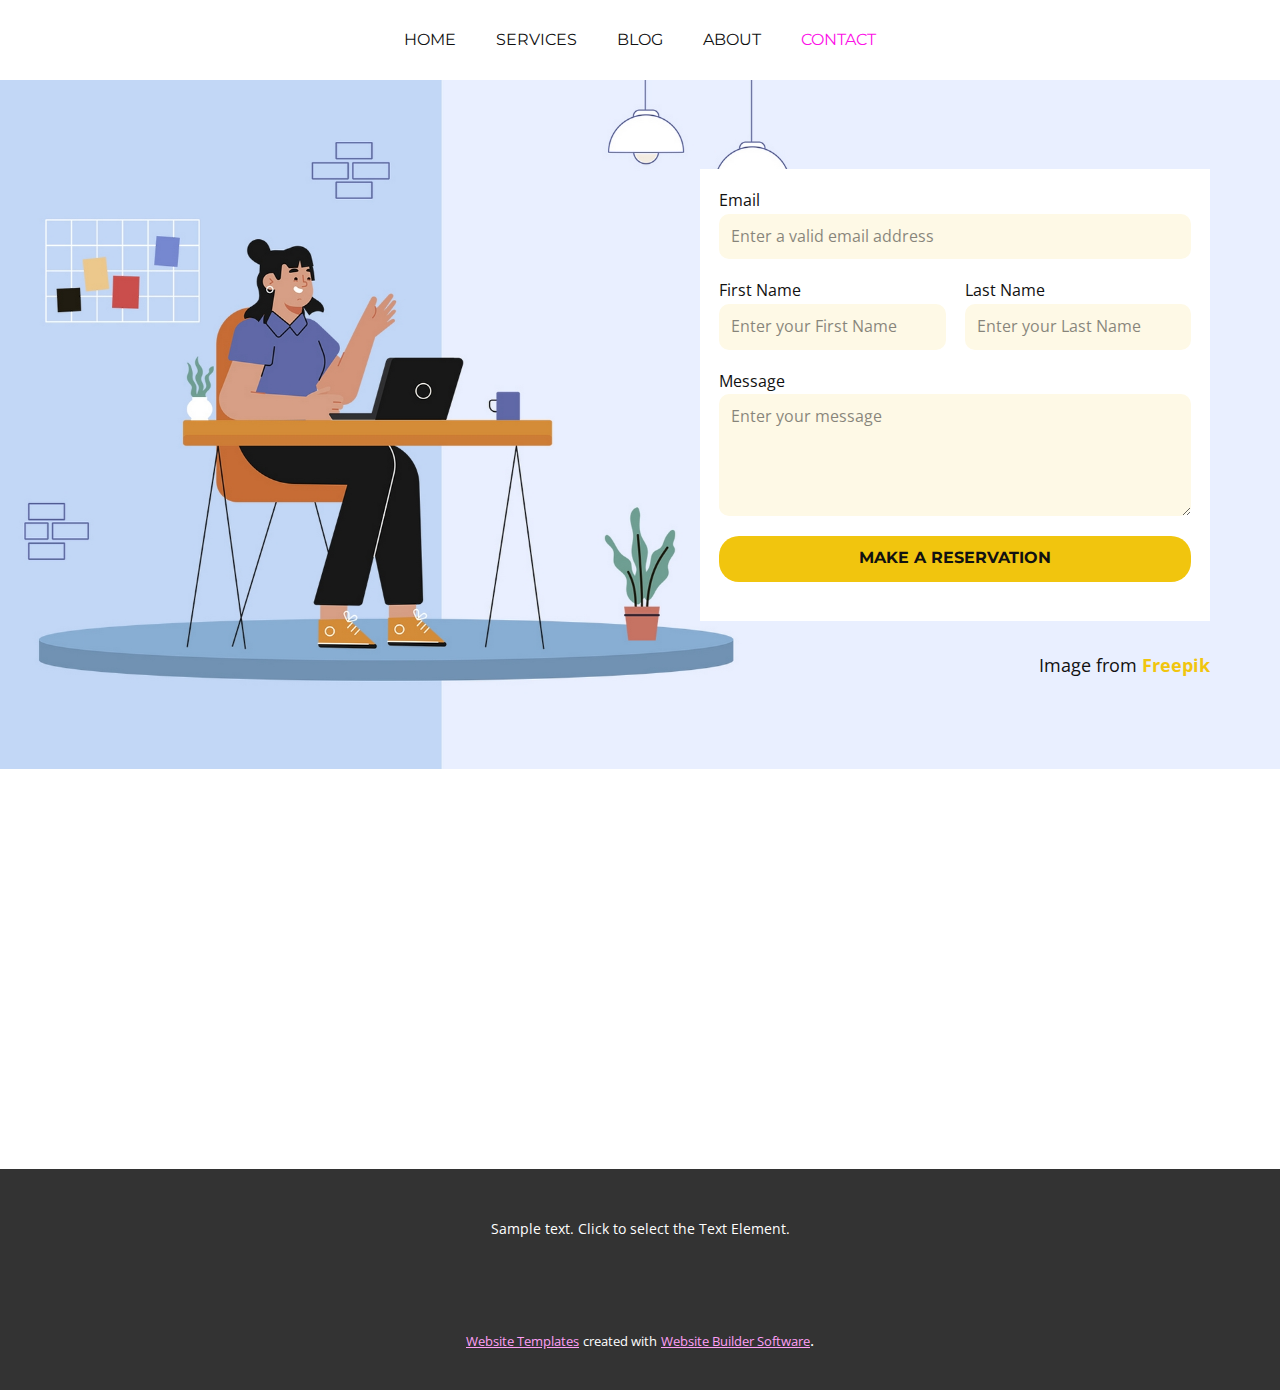
==== Contact.html @ b4f74103 "v1" ====
<!DOCTYPE html>
<html style="font-size: 16px;" lang="en"><head>
    <meta name="viewport" content="width=device-width, initial-scale=1.0">
    <meta charset="utf-8">
    <meta name="keywords" content="">
    <meta name="description" content="">
    <title>Contact</title>
    <link rel="stylesheet" href="nicepage.css" media="screen">
<link rel="stylesheet" href="Contact.css" media="screen">
    <script class="u-script" type="text/javascript" src="jquery.js" defer=""></script>
    <script class="u-script" type="text/javascript" src="nicepage.js" defer=""></script>
    <meta name="generator" content="Nicepage 5.15.1, nicepage.com">
    <meta name="referrer" content="origin">
    <link id="u-theme-google-font" rel="stylesheet" href="https://fonts.googleapis.com/css?family=Roboto:100,100i,300,300i,400,400i,500,500i,700,700i,900,900i|Open+Sans:300,300i,400,400i,500,500i,600,600i,700,700i,800,800i">
    <link id="u-page-google-font" rel="stylesheet" href="https://fonts.googleapis.com/css?family=Montserrat:100,100i,200,200i,300,300i,400,400i,500,500i,600,600i,700,700i,800,800i,900,900i">
    
    
    
    
    <script type="application/ld+json">{
		"@context": "http://schema.org",
		"@type": "Organization",
		"name": ""
}</script>
    <meta name="theme-color" content="#fc10e7">
    <meta property="og:title" content="Contact">
    <meta property="og:type" content="website">
  <meta data-intl-tel-input-cdn-path="intlTelInput/"></head>
  <body class="u-body u-xl-mode" data-lang="en"><header class="u-clearfix u-container-align-center u-header u-header" id="sec-1c6a"><div class="u-clearfix u-sheet u-valign-middle u-sheet-1">
        <nav class="u-menu u-menu-one-level u-offcanvas u-menu-1">
          <div class="menu-collapse u-custom-font u-font-montserrat" style="font-size: 1rem; letter-spacing: 0px; text-transform: uppercase;">
            <a class="u-button-style u-custom-left-right-menu-spacing u-custom-padding-bottom u-custom-top-bottom-menu-spacing u-nav-link u-text-active-palette-1-base u-text-hover-palette-2-base" href="#">
              <svg class="u-svg-link" viewBox="0 0 24 24"><use xmlns:xlink="http://www.w3.org/1999/xlink" xlink:href="#menu-hamburger"></use></svg>
              <svg class="u-svg-content" version="1.1" id="menu-hamburger" viewBox="0 0 16 16" x="0px" y="0px" xmlns:xlink="http://www.w3.org/1999/xlink" xmlns="http://www.w3.org/2000/svg"><g><rect y="1" width="16" height="2"></rect><rect y="7" width="16" height="2"></rect><rect y="13" width="16" height="2"></rect>
</g></svg>
            </a>
          </div>
          <div class="u-custom-menu u-nav-container">
            <ul class="u-custom-font u-font-montserrat u-nav u-unstyled u-nav-1"><li class="u-nav-item"><a class="u-button-style u-nav-link u-text-active-palette-1-base u-text-hover-palette-2-base" href="Home.html" style="padding: 10px 20px;">Home</a>
</li><li class="u-nav-item"><a class="u-button-style u-nav-link u-text-active-palette-1-base u-text-hover-palette-2-base" href="Services.html" style="padding: 10px 20px;">Services</a>
</li><li class="u-nav-item"><a class="u-button-style u-nav-link u-text-active-palette-1-base u-text-hover-palette-2-base" href="blog/blog.html" style="padding: 10px 20px;">Blog</a>
</li><li class="u-nav-item"><a class="u-button-style u-nav-link u-text-active-palette-1-base u-text-hover-palette-2-base" href="About.html" style="padding: 10px 20px;">About</a>
</li><li class="u-nav-item"><a class="u-button-style u-nav-link u-text-active-palette-1-base u-text-hover-palette-2-base" href="Contact.html" style="padding: 10px 20px;">Contact</a>
</li></ul>
          </div>
          <div class="u-custom-menu u-nav-container-collapse">
            <div class="u-black u-container-style u-inner-container-layout u-opacity u-opacity-95 u-sidenav">
              <div class="u-inner-container-layout u-sidenav-overflow">
                <div class="u-menu-close"></div>
                <ul class="u-align-center u-nav u-popupmenu-items u-unstyled u-nav-2"><li class="u-nav-item"><a class="u-button-style u-nav-link" href="Home.html">Home</a>
</li><li class="u-nav-item"><a class="u-button-style u-nav-link" href="Services.html">Services</a>
</li><li class="u-nav-item"><a class="u-button-style u-nav-link" href="blog/blog.html">Blog</a>
</li><li class="u-nav-item"><a class="u-button-style u-nav-link" href="About.html">About</a>
</li><li class="u-nav-item"><a class="u-button-style u-nav-link" href="Contact.html">Contact</a>
</li></ul>
              </div>
            </div>
            <div class="u-black u-menu-overlay u-opacity u-opacity-70"></div>
          </div>
        </nav>
      </div></header>
    <section class="u-clearfix u-container-align-center-sm u-container-align-center-xs u-container-align-right-lg u-container-align-right-md u-container-align-right-xl u-image u-section-1" id="carousel_f17c" data-image-width="2000" data-image-height="1125">
      <div class="u-clearfix u-sheet u-valign-middle u-sheet-1">
        <div class="u-form u-white u-form-1">
          <form action="https://forms.nicepagesrv.com/v2/form/process" class="u-clearfix u-form-spacing-19 u-form-vertical u-inner-form" source="email" name="form" style="padding: 19px;">
            <div class="u-form-email u-form-group">
              <label for="email-db6f" class="u-label">Email</label>
              <input type="email" placeholder="Enter a valid email address" id="email-db6f" name="email" class="u-border-none u-input u-input-rectangle u-palette-3-light-3 u-radius-10" required="">
            </div>
            <div class="u-form-group u-form-name u-form-partition-factor-2 u-form-group-2">
              <label for="name-961f" class="u-label">First Name</label>
              <input type="text" placeholder="Enter your First Name" id="name-961f" name="name-1" class="u-border-none u-input u-input-rectangle u-palette-3-light-3 u-radius-10" required="">
            </div>
            <div class="u-form-group u-form-name u-form-partition-factor-2 u-form-group-3">
              <label for="name-961f" class="u-label">Last Name</label>
              <input type="text" placeholder="Enter your Last Name" id="name-961f" name="name-2" class="u-border-none u-input u-input-rectangle u-palette-3-light-3 u-radius-10" required="">
            </div>
            <div class="u-form-group u-form-message">
              <label for="message-db6f" class="u-label">Message</label>
              <textarea placeholder="Enter your message" rows="4" cols="50" id="message-db6f" name="message" class="u-border-none u-input u-input-rectangle u-palette-3-light-3 u-radius-10" required=""></textarea>
            </div>
            <div class="u-align-right u-form-group u-form-submit">
              <a href="#" class="u-border-none u-btn u-btn-round u-btn-submit u-button-style u-palette-3-base u-radius-20 u-btn-1">Make a Reservation</a>
              <input type="submit" value="submit" class="u-form-control-hidden">
            </div>
            <div class="u-form-send-message u-form-send-success"> Thank you! Your message has been sent. </div>
            <div class="u-form-send-error u-form-send-message"> Unable to send your message. Please fix errors then try again. </div>
            <input type="hidden" value="" name="recaptchaResponse">
            <input type="hidden" name="formServices" value="b760917b-a08a-b042-38a8-28e942302a26">
          </form>
        </div>
        <p class="u-align-center-sm u-align-center-xs u-align-right-lg u-align-right-md u-align-right-xl u-text u-text-default u-text-1">Image from <a href="https://freepik.com" class="u-active-none u-border-none u-btn u-button-link u-button-style u-hover-none u-none u-text-palette-3-base u-btn-2">Freepik</a>
        </p>
      </div>
    </section>
    <section class="u-clearfix u-section-2" id="sec-baec">
      <div class="u-clearfix u-sheet u-sheet-1"></div>
    </section>
    
    
    
    <footer class="u-align-center u-clearfix u-footer u-grey-80 u-footer" id="sec-da6d"><div class="u-clearfix u-sheet u-sheet-1">
        <p class="u-small-text u-text u-text-variant u-text-1">Sample text. Click to select the Text Element.</p>
      </div></footer>
    <section class="u-backlink u-clearfix u-grey-80">
      <a class="u-link" href="https://nicepage.com/website-templates" target="_blank">
        <span>Website Templates</span>
      </a>
      <p class="u-text">
        <span>created with</span>
      </p>
      <a class="u-link" href="" target="_blank">
        <span>Website Builder Software</span>
      </a>. 
    </section>
  
</body></html>
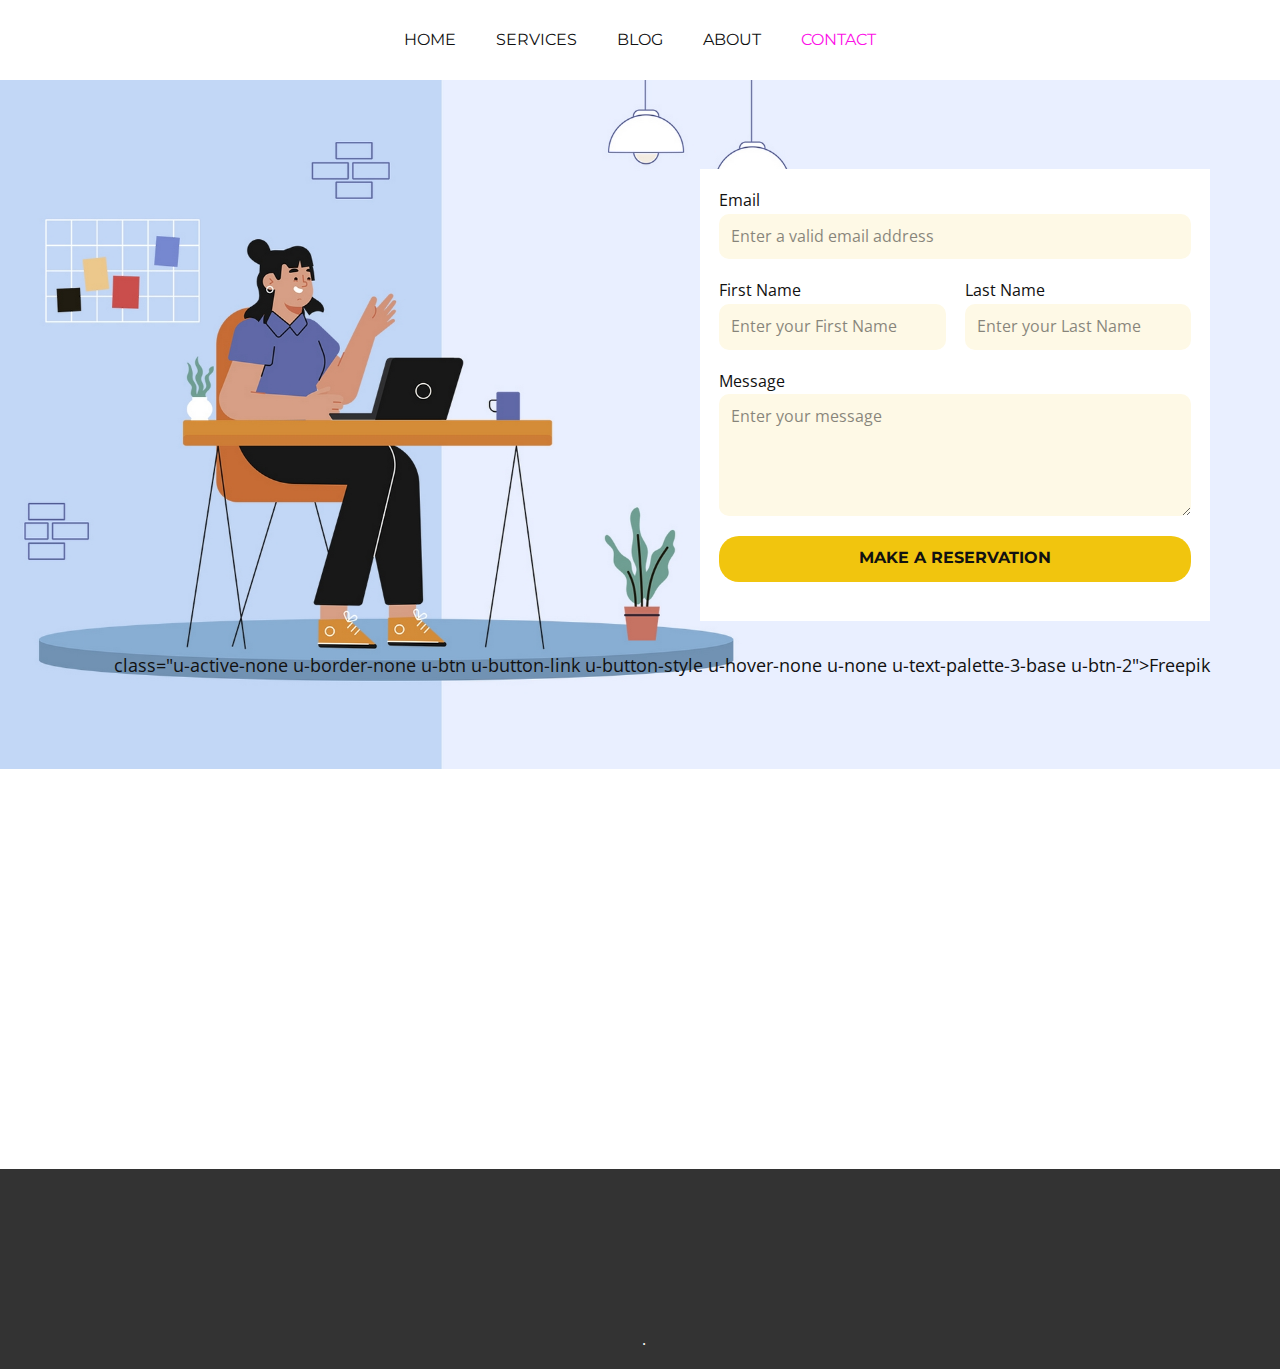
==== commit 208c2d26: "Update Contact.html" ====
--- a/Contact.html
+++ b/Contact.html
@@ -89,7 +89,7 @@
             <input type="hidden" name="formServices" value="b760917b-a08a-b042-38a8-28e942302a26">
           </form>
         </div>
-        <p class="u-align-center-sm u-align-center-xs u-align-right-lg u-align-right-md u-align-right-xl u-text u-text-default u-text-1">Image from <a href="https://freepik.com" class="u-active-none u-border-none u-btn u-button-link u-button-style u-hover-none u-none u-text-palette-3-base u-btn-2">Freepik</a>
+        <p class="u-align-center-sm u-align-center-xs u-align-right-lg u-align-right-md u-align-right-xl u-text u-text-default u-text-1">class="u-active-none u-border-none u-btn u-button-link u-button-style u-hover-none u-none u-text-palette-3-base u-btn-2">Freepik</a>
         </p>
       </div>
     </section>
@@ -100,17 +100,17 @@
     
     
     <footer class="u-align-center u-clearfix u-footer u-grey-80 u-footer" id="sec-da6d"><div class="u-clearfix u-sheet u-sheet-1">
-        <p class="u-small-text u-text u-text-variant u-text-1">Sample text. Click to select the Text Element.</p>
+        <p class="u-small-text u-text u-text-variant u-text-1"></p>
       </div></footer>
     <section class="u-backlink u-clearfix u-grey-80">
       <a class="u-link" href="https://nicepage.com/website-templates" target="_blank">
-        <span>Website Templates</span>
+        <span></span>
       </a>
       <p class="u-text">
-        <span>created with</span>
+        <span></span>
       </p>
       <a class="u-link" href="" target="_blank">
-        <span>Website Builder Software</span>
+        <span></span>
       </a>. 
     </section>
   
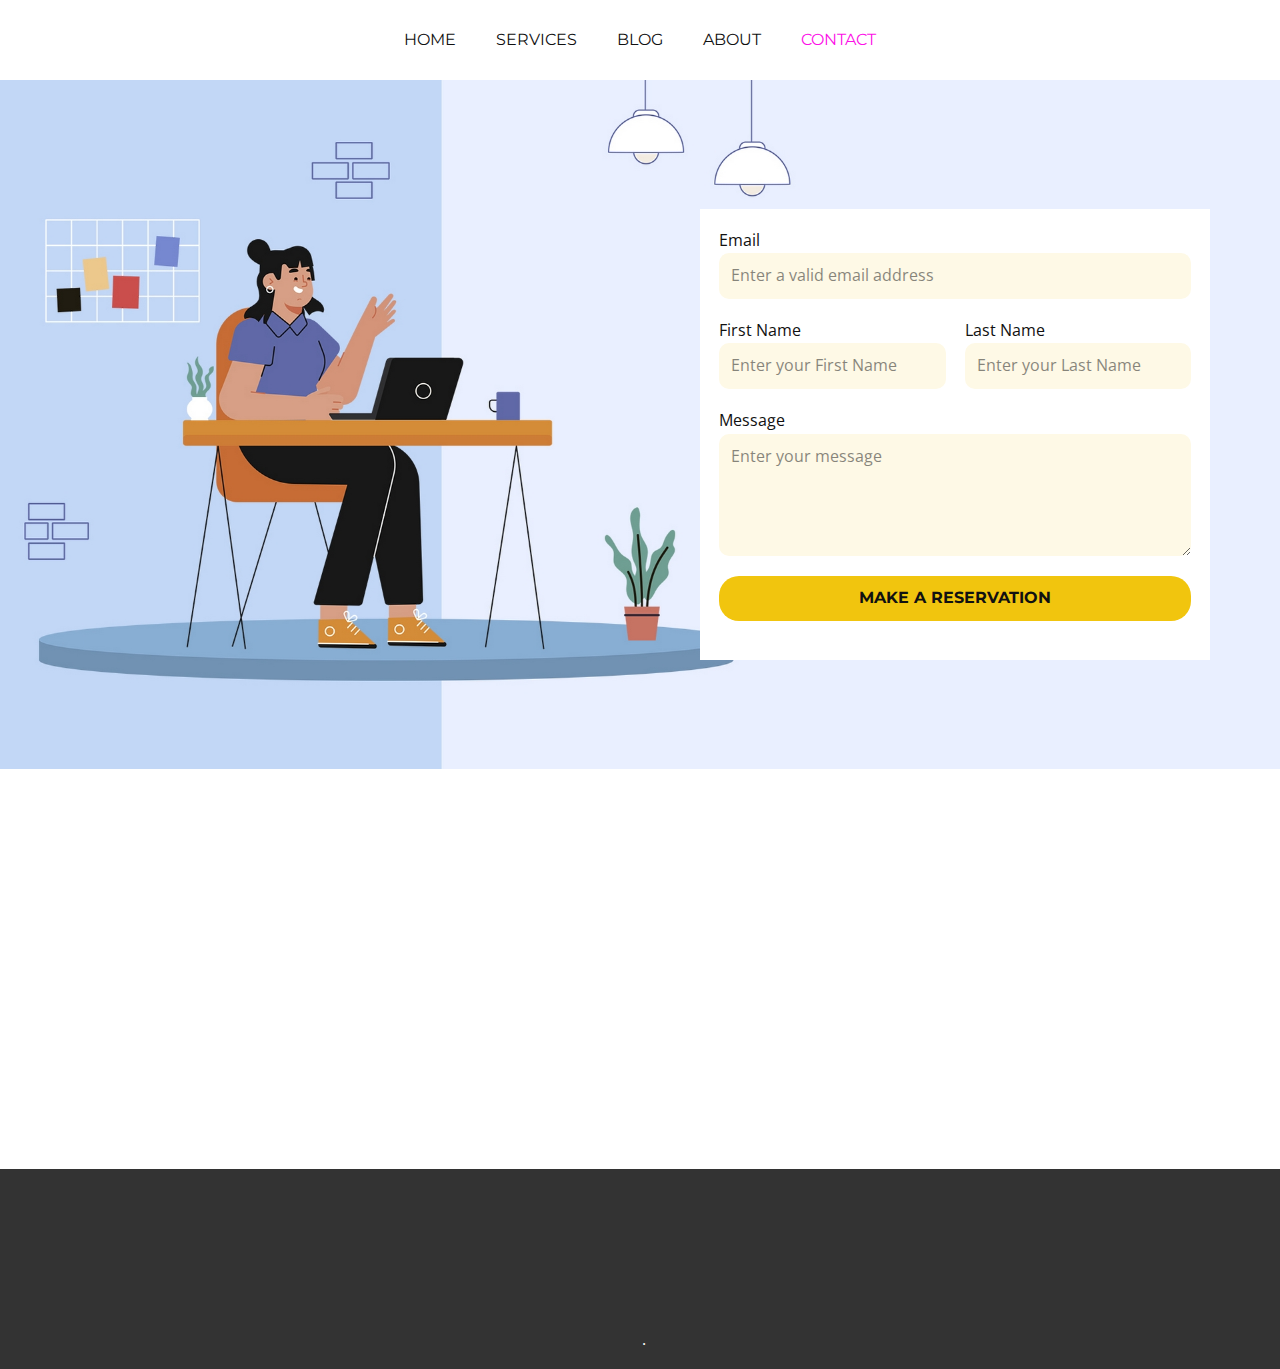
==== commit bbda1ea2: "Update Contact.html" ====
--- a/Contact.html
+++ b/Contact.html
@@ -89,7 +89,6 @@
             <input type="hidden" name="formServices" value="b760917b-a08a-b042-38a8-28e942302a26">
           </form>
         </div>
-        <p class="u-align-center-sm u-align-center-xs u-align-right-lg u-align-right-md u-align-right-xl u-text u-text-default u-text-1">class="u-active-none u-border-none u-btn u-button-link u-button-style u-hover-none u-none u-text-palette-3-base u-btn-2">Freepik</a>
         </p>
       </div>
     </section>
